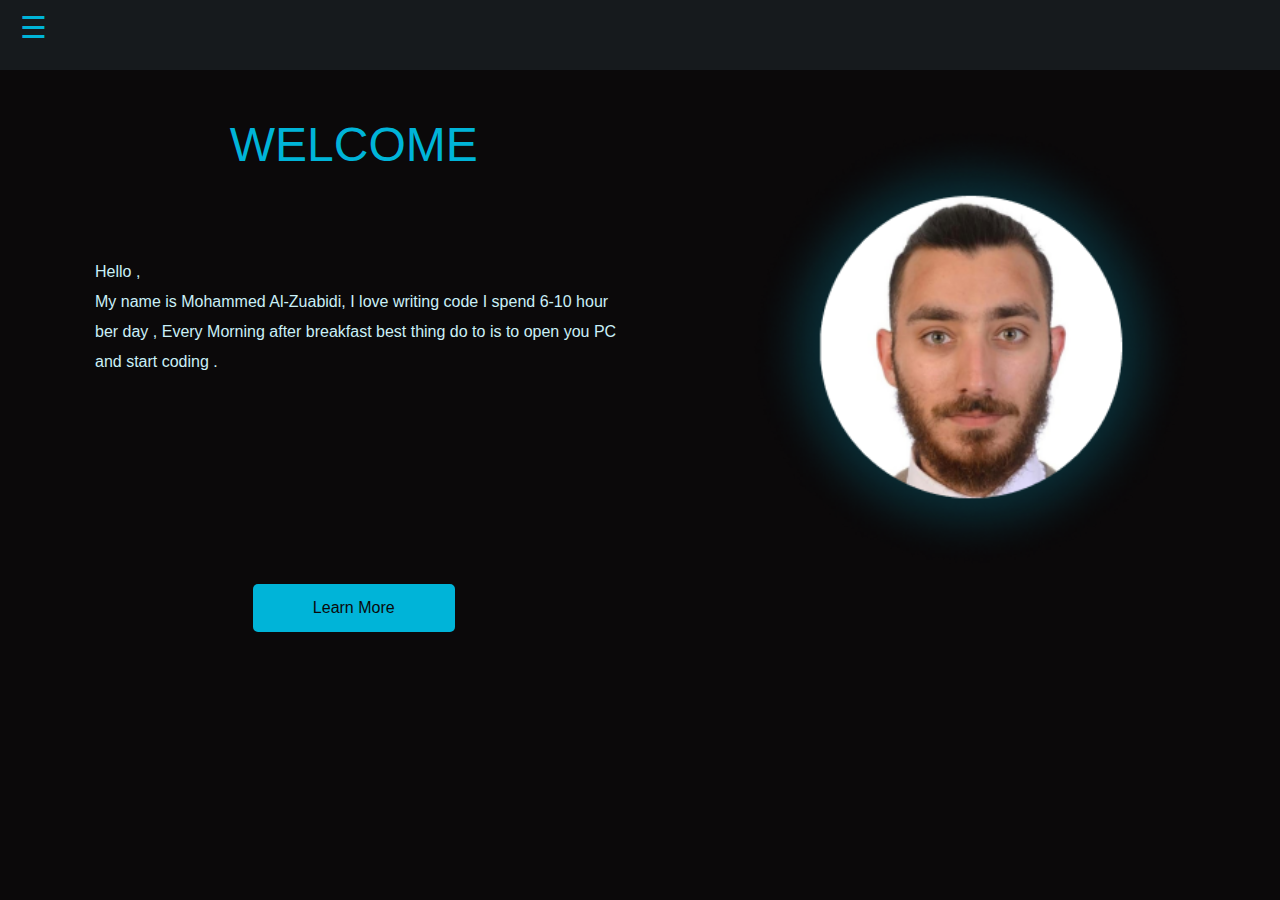
==== index.html @ 465f9283 "Add files via upload" ====
<!DOCTYPE html>
<html lang="en">
<head>
<link rel="icon" type="image/x-icon" href="icons/iconlogo.ico">
<meta charset="UTF-8">
<meta http-equiv="X-UA-Compatible" content="IE=edge">
<meta name="viewport" content="width=device-width, initial-scale=1.0">
<link rel="stylesheet" media="only screen and (min-width:451px)" href="style.css">
<link rel="stylesheet" media="only screen and (max-width: 450px)" href="stylemobile.css">
<title>Welcome to My Cv</title>
</head>
<body>
<section class="topbar">
    <div id="mySidenav" class="leftbar">
        <a href="javascript:void(0)" class="closebtn" onclick="closeNav()">&times;</a>
        <a href="index.html" class="leftwords">Home</a>
        <a href="HTML_CSS_JS/About me/Aboutme.html" class="leftwords" >About Me</a>
        <a href="HTML_CSS_JS/Experience/exp.html" class="leftwords">Experience</a>
        <a href="HTML_CSS_JS/Expertise/Expertise.html" class="leftwords">Expertise</a>
        <a href="HTML_CSS_JS/Education/Edu.html" class="leftwords">Education</a>
        <a href="HTML_CSS_JS/Contact Us/Contact Us.html" class="leftwords">Contact Us</a>
    </div>
    <span class="span" onclick="openNav()"> &#9776; </span>

</section>
<section class="info">
    <div class="welcome">
        <p class="maintext">WELCOME</p>
        <p class="totaltext">Hello ,<br> 
            My name is Mohammed Al-Zuabidi, 
            I love writing code I spend 6-10 hour ber day 
            , Every Morning after breakfast best thing do 
            to is to open you PC and start coding .
            </p>
        <nav><a class="btn" href="HTML_CSS_JS/About me/Aboutme.html">Learn More</a></nav>
    </div>
    <div class="right">
        <div class="photo"></div>
    </div>
</section>
    <script src="script.js"></script>
</body>

</html>
---- style.css ----
:root{
    --background-color : #0B090A ;
    --top-bar-color-slide-bar-color : #161A1D ;
    --normal-text-color : #ADE8F4; ;
    --main-text-color : #00B4D8 ;
    --big-box-color : #161A1D ;
    --smaill-box-color : #CAF0F8 ;
    --learnmore-box-color : #00B4D8 ;
    --text-normal-size : 16px; 
    --text-main-size : 48px ;
    --font-type : Verdana, Geneva, Tahoma, sans-serif;
}
*{
    padding: 0px;
    margin: 0px;
}
body{
    background-color: var(--background-color);
    height: auto;
    width: auto;
}
.leftbar a.leftwords:hover {
    color: var(--learnmore-box-color);
}
.leftbar .closebtn {
    position: absolute;
    top: 0;
    right: 25px;
    font-size: 36px;
    margin-left: 50px;
}
section.topbar{
    background-color: var(--top-bar-color-slide-bar-color);
    height: 60px;
    padding-top: 10px;
}
section.topbar span.span{
    padding-left: 20px;
    font-size:30px;
    cursor:pointer;
    color: var(--main-text-color);
}
section.topbar span.span:hover{
    color: var(--learnmore-box-color);
}
section.topbar div.leftbar{
    height: 100%;
    width: 0;
    position: fixed;
    z-index: 1;
    top: 0;
    left: 0;
    background-color: var(--big-box-color);
    overflow-x: hidden;
    transition: 0.5s;
    padding-top: 60px;
}
section.topbar div.leftbar a{
    font-size: var(--text-normal-size);
    color: var(--normal-text-color);
    font-family: var(--font-type);
    margin-top: 20px;
    text-decoration: none;
    flex-direction: column;
    padding: 8px 0px 8px 52px;
    transition: 0.3s;
    display: flex;
}
/************************* Web Site************************/
section.info{
    display: flex;
    margin-top: 3vh;
    margin-left: 5vh;

}
section.info div.welcome{
    flex: 1;
    border-radius: 80px;
    height: 80vh;
    display: flex;
    flex-direction: column;
    align-items: center;
}
section.info div.welcome p.maintext{
    color: var(--main-text-color);
    font-size: var(--text-main-size);
    font-family: var(--font-type);
    margin-top: 20px;
    flex: 0.3;

}
section.info div.welcome p.totaltext{
    color: var(--smaill-box-color);
    font-family: var(--font-type);
    flex: 0.7;
    font-size: var(--text-normal-size);
    margin-left: 50px;
    margin-right: 40px;
    line-height: 30px;

}
section.info div.welcome nav{
    flex: 0.5;
}
section.info div.welcome nav a.btn{
    background-color: var(--learnmore-box-color);
    font-size: 20px;
    border-radius: 5px;
    color: var(--background-color);
    font-size: var(--text-normal-size);
    font-family: var(--font-type);
    padding: 15px 60px 15px 60px;
    text-decoration: none;
    display: flex;
    align-items: center;
    justify-content: center;
}
section.info div.right{
    flex: 1;
    height: 500px;
    display: flex;
    justify-content: center;
    align-items: center;
}
section.info div.right div.photo{
    height: 450px;
    width: 450px;
    background: url("imgs/mypic.png") no-repeat;
    background-size: cover;
    border-radius: 100%;

}
---- stylemobile.css ----
:root{
    --background-color : #0B090A ;
    --top-bar-color-slide-bar-color : #161A1D ;
    --normal-text-color : #ADE8F4; ;
    --main-text-color : #00B4D8 ;
    --big-box-color : #161A1D ;
    --smaill-box-color : #CAF0F8 ;
    --learnmore-box-color : #00B4D8 ;
    --text-normal-size : 16px; 
    --text-main-size : 48px ;
    --font-type : Verdana, Geneva, Tahoma, sans-serif;
}
*{
    padding: 0px;
    margin: 0px;
}   
body{
background-color: var(--background-color);
}
.leftbar {padding-top: 15px;}
.leftbar a {font-size: 18px;}
.leftbar a.leftwords:hover {
    color: var(--learnmore-box-color);
}
.leftbar .closebtn {
    position: absolute;
    top: 0;
    right: 25px;
    font-size: 36px;
    margin-left: 50px;
}
section.topbar{
    background-color: var(--top-bar-color-slide-bar-color);
    height: 50px;
    margin-top: 0px;
    padding-top: 10px;
}
section.topbar span.span{
    padding-left: 20px;
    font-size:30px;
    color: var(--main-text-color);
}
section.topbar div.leftbar{
    height: 100%;
    width: 0;
    position: fixed;
    z-index: 1;
    top: 0;
    left: 0;
    background-color: var(--big-box-color);
    overflow-x: hidden;
    transition: 0.5s ease-in-out; 
    padding-top: 50px;
}
section.topbar div.leftbar a{
    font-size: var(--text-normal-size);
    color: var(--normal-text-color);
    font-family: var(--font-type);
    margin-top: 20px;
    text-decoration: none;
    flex-direction: column;
    padding: 8px 0px 8px 42px;
    transition: 0.5s ease-in-out;
    display: flex;
}
/************************ Web Site ************************/
section.info{
    display: flex;
    flex-direction: column-reverse;
}
section.info div.welcome{
    flex: 1;
    border-radius: 50px;
    height: 50px;
    display: flex;
    flex-direction: column;
    align-items: center;
}
section.info div.welcome p.maintext{
    color: var(--main-text-color);
    font-size: var(--text-main-size);
    font-family: var(--font-type);
    flex: 0.3;
    margin-bottom: 20px;

}
section.info div.welcome p.totaltext{
    color: var(--smaill-box-color);
    font-family: var(--font-type);
    flex: 0.7;
    font-size: var(--text-normal-size);
    margin-left: 50px;
    margin-right: 50px;
    line-height: 35px;

}
section.info div.welcome nav{
    margin-top: 40px;
    flex: 0.2;
}
section.info div.welcome nav a.btn{
    background-color: var(--learnmore-box-color);
    font-size: 20px;
    border-radius: 5px;
    color: var(--background-color);
    font-size: var(--text-normal-size);
    font-family: var(--font-type);
    padding: 15px 60px 15px 60px;
    text-decoration: none;
    display: flex;
    align-items: center;
    justify-content: center;
    margin-bottom: 50px;
}
section.info div.right{
    flex: 1;
    display: flex;
    justify-content: center;
    align-items: center;
}
section.info div.right div.photo{
    height: 350px;
    width: 350px;
    background: url("imgs/mypic.png") no-repeat;
    background-size: cover;
    border-radius: 100%;

}
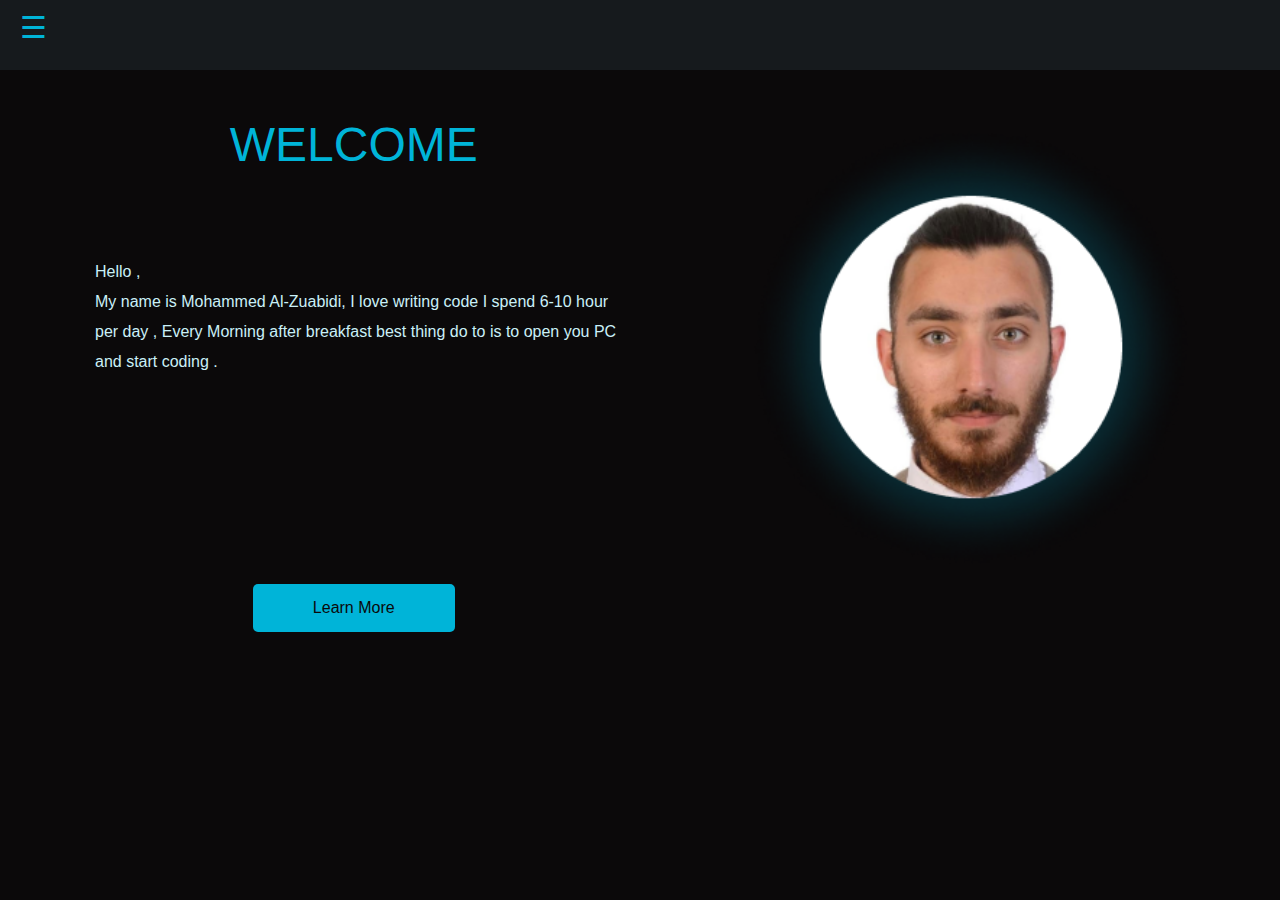
==== commit 0f293a25: "Update index.html" ====
--- a/index.html
+++ b/index.html
@@ -28,7 +28,7 @@
         <p class="maintext">WELCOME</p>
         <p class="totaltext">Hello ,<br> 
             My name is Mohammed Al-Zuabidi, 
-            I love writing code I spend 6-10 hour ber day 
+            I love writing code I spend 6-10 hour per day 
             , Every Morning after breakfast best thing do 
             to is to open you PC and start coding .
             </p>
@@ -41,4 +41,4 @@
     <script src="script.js"></script>
 </body>
 
-</html>+</html>
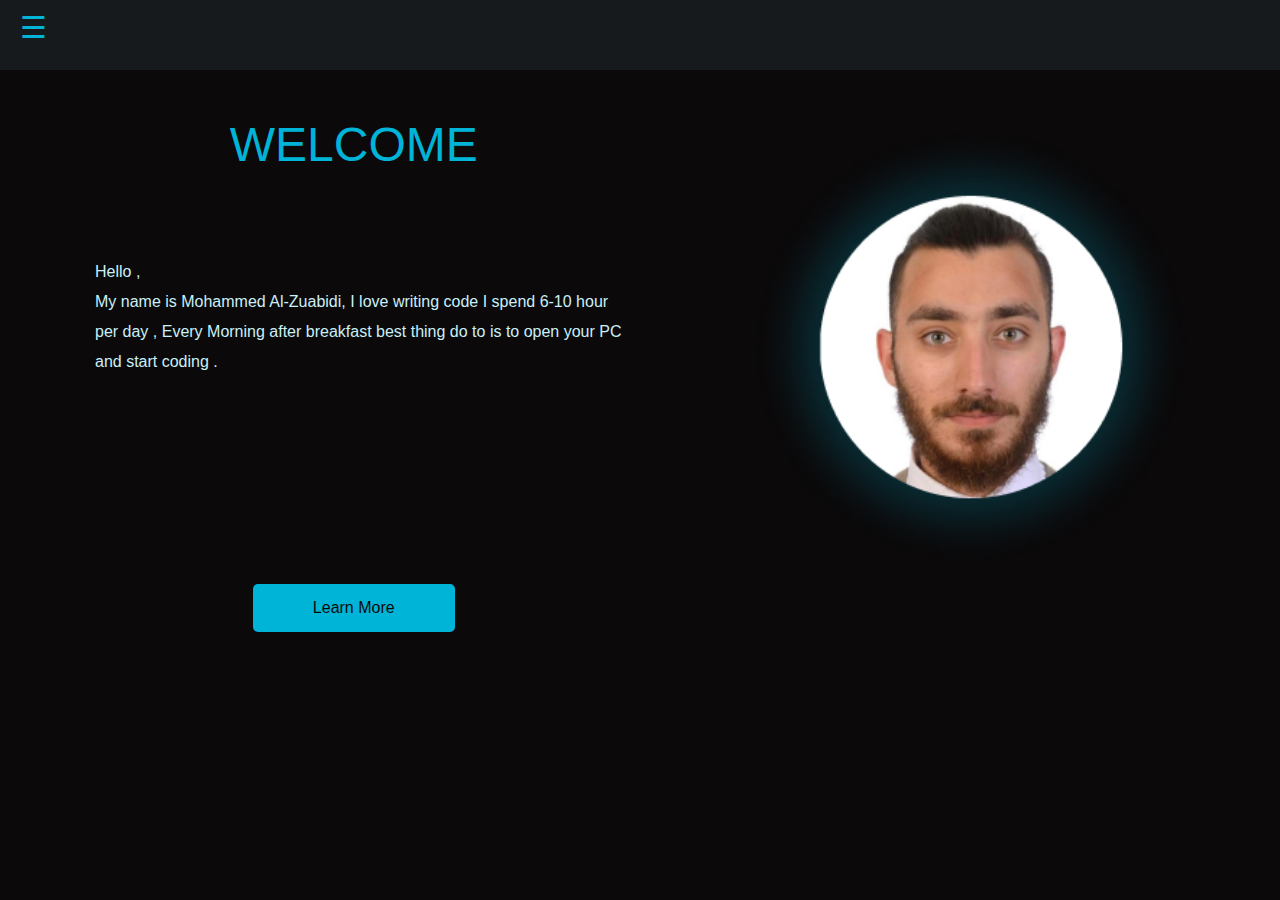
==== commit 0449790b: "Update index.html" ====
--- a/index.html
+++ b/index.html
@@ -30,7 +30,7 @@
             My name is Mohammed Al-Zuabidi, 
             I love writing code I spend 6-10 hour per day 
             , Every Morning after breakfast best thing do 
-            to is to open you PC and start coding .
+            to is to open your PC and start coding .
             </p>
         <nav><a class="btn" href="HTML_CSS_JS/About me/Aboutme.html">Learn More</a></nav>
     </div>
